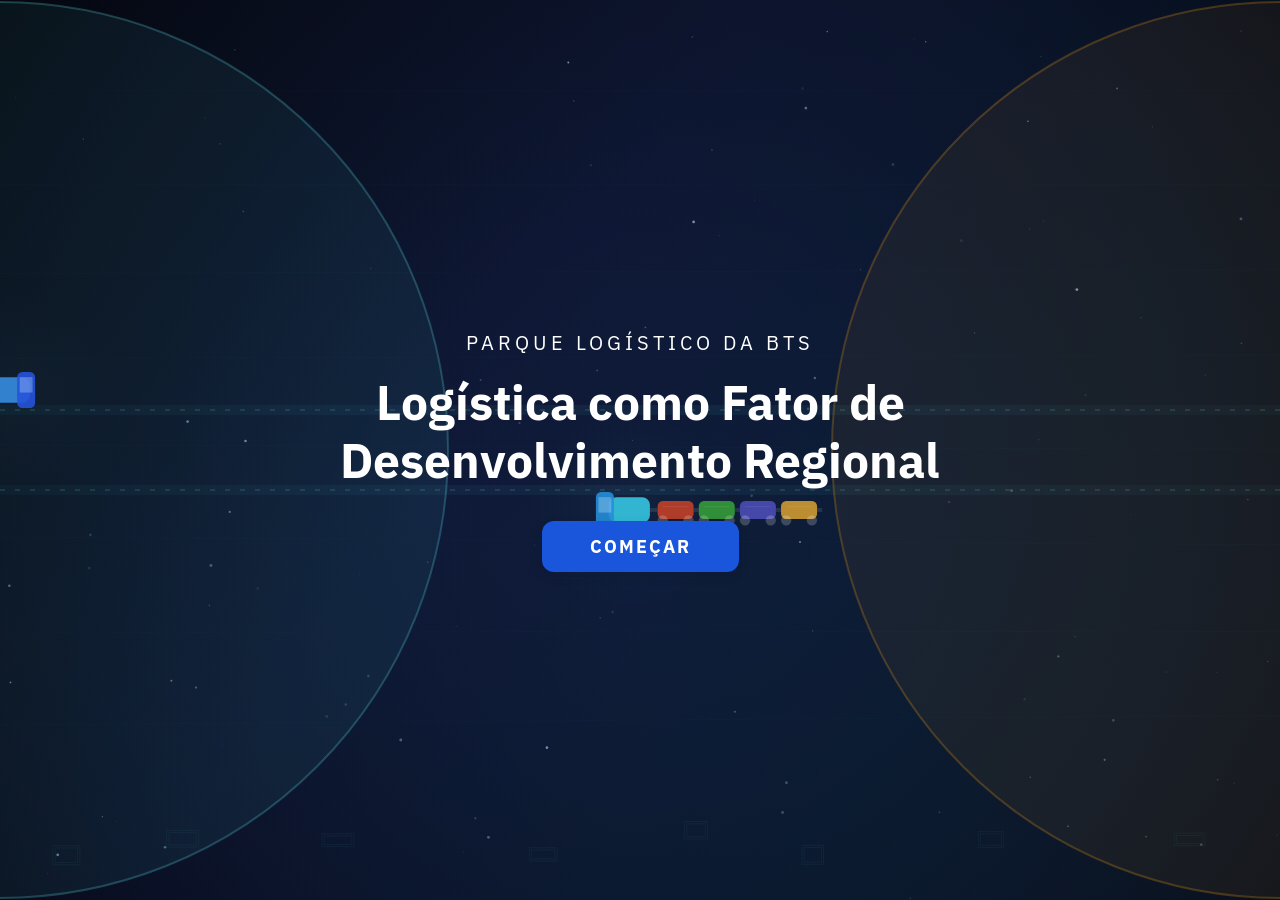
==== pensarbahia-apr/index.html @ d53bf8af "fix: remove inline display:none de #areas-fullscreen que impedia .active de funcionar" ====
<!DOCTYPE html>
<html lang="pt-BR">
<head>
<meta charset="UTF-8">
<meta name="viewport" content="width=device-width, initial-scale=1.0">
<title>Pensar Bahia — Sistema de Estrutura Logística</title>

<link rel="preconnect" href="https://fonts.googleapis.com">
<link rel="preconnect" href="https://fonts.gstatic.com" crossorigin>
<link href="https://fonts.googleapis.com/css2?family=IBM+Plex+Sans:wght@400;500;600;700;800&display=swap" rel="stylesheet">

<link rel="stylesheet" href="https://unpkg.com/leaflet@1.9.4/dist/leaflet.css" />

<link rel="stylesheet" href="css/style.css">
</head>
<body>

<!-- ====== COVER FULLSCREEN ====== -->
<div class="cover-slide active" data-slide="0">
  <canvas id="cover-canvas"></canvas>
  <div class="cover-overlay">
    <div class="cover-inner">
      <div class="cover-label">Parque Log&iacute;stico da BTS</div>
      <h1 class="cover-title"><span>Log&iacute;stica como Fator de</span><span>Desenvolvimento Regional</span></h1>
      <button class="cover-btn" id="cover-start">COME&Ccedil;AR</button>
    </div>
  </div>
</div>

<div id="image-viewer" class="image-viewer" style="display:none">
  <div class="iv-header">
    <span class="iv-title" id="iv-title"></span>
    <button id="iv-close" class="iv-close">&times;</button>
  </div>
  <div class="iv-body">
    <img id="iv-image" src="" alt="">
  </div>
</div>

<!-- ====== SIDEBAR ====== -->
<div id="sidebar" class="sidebar">
  <div class="sidebar-header">
    <span>Camadas</span>
    <button id="sidebar-close" class="sidebar-close">&times;</button>
  </div>
  <div class="sidebar-content" id="layer-controls"></div>
</div>
<div id="sidebar-overlay" class="sidebar-overlay"></div>

<!-- ====== PAINEL DE SLIDES ====== -->
<div class="slide-panel">
  <div class="slide-tabs">
    <button class="slide-tab" data-slide="1">&#x1F30D; Integra&ccedil;&atilde;o Bahia - Brasil</button>
    <button class="slide-tab" data-slide="2">&#x1F4CD; Bahia</button>
    <button class="slide-tab" data-slide="3">&#x1F4CD; Macrorregi&atilde;o</button>
     <button class="slide-tab" data-slide="4">&#x1F333; Parque Log&iacute;stico da BTS</button>
     <button class="slide-tab" data-slide="5">&#x1F4CA; &Aacute;reas Cont&iacute;guas</button>
   </div>

  <div class="slide-body">
    <!-- Slide 1: Integração Bahia - Brasil -->
    <div class="slide-page" data-slide="1">
      <h1 class="slide-title">Integra&ccedil;&atilde;o Bahia - Brasil</h1>
      <p class="slide-subtitle">Brasil, Bahia, ferrovias e cidades do plano de integra&ccedil;&atilde;o</p>
      <div class="page-layers" data-page="0"></div>
      <button class="toggle-all-btn" data-page="0">Selecionar todos</button>
      <button class="slide-next-btn" data-next="2">Pr&oacute;ximo &rsaquo;</button>
    </div>

    <!-- Slide 2: Bahia -->
    <div class="slide-page" data-slide="2">
      <h1 class="slide-title">Bahia</h1>
      <p class="slide-subtitle">Mapa interativo do estado da Bahia</p>
      <button class="slide-next-btn" data-next="3">Pr&oacute;ximo &rsaquo;</button>
    </div>

    <!-- Slide 3: Macrorregião -->
    <div class="slide-page" data-slide="3">
      <h1 class="slide-title">Macrorregi&atilde;o</h1>
      <p class="slide-subtitle">Bahia, cidades, ferrovias e rodovias da macrorregi&atilde;o</p>
      <div class="page-layers" data-page="2"></div>
      <button class="toggle-all-btn" data-page="2">Selecionar todos</button>
      <button class="slide-next-btn" data-next="4">Pr&oacute;ximo &rsaquo;</button>
    </div>

    <!-- Slide 4: Parque Logístico da BTS -->
    <div class="slide-page" data-slide="4">
      <h1 class="slide-title">Parque Log&iacute;stico da BTS</h1>
      <p class="slide-subtitle">Ferrovias e rodovias do parque log&iacute;stico da BTS</p>
      <div class="page-layers" data-page="3"></div>
      <button class="toggle-all-btn" data-page="3">Selecionar todos</button>
       <button class="gallery-open-btn" id="gallery-open-btn">Abrir Galeria de Imagens</button>
     </div>

     <!-- Slide 5: Áreas Contíguas -->
     <div class="slide-page" data-slide="5">
       <h1 class="slide-title">&Aacute;reas Cont&iacute;guas Dispon&iacute;veis Complexo Log&iacute;stico CIA</h1>
       <p class="slide-subtitle">Clique nas setas para navegar entre as imagens</p>
     </div>
   </div>
 </div>

<!-- ====== GALERIA FLUTUANTE (sobre o mapa) ====== -->
<div class="gallery-overlay" id="gallery-overlay">
  <div class="gallery-body">
    <div class="gallery-grid" id="gallery-grid"></div>
  </div>
</div>

<!-- ====== MAPA ====== -->
<div class="map-page">
  <div class="map-header">
    <h2>Infraestrutura Logística da Bahia</h2>
    <div class="map-header-actions">
      <button class="cover-return-btn" id="cover-return">&#x1F3F7; Capa</button>
      <button id="sidebar-toggle" class="sidebar-toggle">&#9654;</button>
      <div class="base-toggles">
        <button class="layer-btn base active" data-baselayer="mapa">&#x1F5FA;</button>
        <button class="layer-btn base" data-baselayer="satelite">&#x1F4F7;</button>
      </div>
      <button id="edit-mancha-btn" class="cover-return-btn" style="display:none">✎ Editar mancha</button>
    </div>
  </div>

  <div class="map-container-wrapper">
    <div id="map-container"></div>

     <div id="bahia-fullscreen" class="bahia-fullscreen">
       <div class="bahia-drag-container" id="bahia-drag-container">
         <img src="data/img/Design sem nome (9).png" alt="Mapa Interativo Bahia" id="bahia-drag-img">
       </div>
     </div>
     <div id="areas-fullscreen" class="areas-fullscreen">
       <img id="areas-img" src="" alt="Áreas Contíguas">
       <span id="areas-counter"></span>
     </div>
     <div id="map-loading">
      <div class="spinner"></div>
      <div class="load-text">Carregando mapa interativo...</div>
    </div>
  </div>
</div>

<!-- ============================================================
     SCRIPTS
     ============================================================ -->
<script src="https://unpkg.com/leaflet@1.9.4/dist/leaflet.js"></script>
<script src="js/layers-config.js"></script>
<script src="js/map-data.js"></script>
<script src="js/cover-animation.js"></script>
<script src="js/map-controller.js"></script>
</body>
</html>
---- pensarbahia-apr/css/style.css ----
/* ============================================================
   DESIGN SYSTEM — Azul Institucional (corporativo premium)
   ============================================================ */
:root {
  --blue-deep: #0a1f3d;
  --blue-medium: #1a56db;
  --blue-light: #e8eef8;
  --blue-active: #2563eb;
  --blue-hover: #1d4ed8;
  --canvas: #f1f4f9;
  --ink: #0f172a;
  --body: #334155;
  --mute: #64748b;
  --ash: #94a3b8;
  --surface-card: #ffffff;
  --surface-soft: #f8fafc;
  --surface-doc: #fafbfd;
  --surface-dark: #0a1f3d;
  --hairline: #e2e8f0;
  --hairline-soft: #eef2f6;
  --on-dark: #ffffff;
  --accent-blue-soft: #dbeafe;
  --accent-green-soft: #dcfce7;
  --accent-red-soft: #fee2e2;
  --accent-purple-soft: #f3e8ff;
  --accent-blue: #2563eb;
  --accent-green: #16a34a;
  --accent-red: #dc2626;
  --accent-purple: #9333ea;
  --primary: #1a56db;
  --primary-pressed: #1e40af;
  --on-primary: #ffffff;
  --bahia-img-pos: center;
  --radius-sm: 6px;
  --radius-md: 12px;
  --radius-lg: 16px;
  --radius-xl: 18px;
  --shadow-sm: 0 1px 3px rgba(10,31,61,0.08), 0 1px 2px rgba(10,31,61,0.06);
  --shadow-md: 0 4px 12px rgba(10,31,61,0.10), 0 2px 4px rgba(10,31,61,0.06);
  --shadow-lg: 0 8px 24px rgba(10,31,61,0.12), 0 4px 8px rgba(10,31,61,0.06);
  --spacing-xxl: 32px;
  --spacing-xl: 24px;
  --spacing-lg: 16px;
  --spacing-md: 12px;
  --spacing-sm: 8px;
  --spacing-xs: 4px;
}

* { margin: 0; padding: 0; box-sizing: border-box; }

html, body {
  height: 100%;
  font-family: 'IBM Plex Sans', -apple-system, system-ui, sans-serif;
  background: var(--canvas);
  color: var(--body);
  font-size: 16px;
  font-weight: 400;
  line-height: 1.5;
  -webkit-font-smoothing: antialiased;
}

@supports (height: 100dvh) {
  html, body { height: 100dvh; }
}

/* ============================================================
   MAP PAGE (full screen)
   ============================================================ */
.map-page {
  width: 100%;
  height: 100vh;
  display: flex;
  flex-direction: column;
  gap: var(--spacing-sm);
  padding: var(--spacing-md);
  padding-right: calc(340px + var(--spacing-md));
}

.map-header {
  display: flex;
  align-items: center;
  gap: var(--spacing-sm);
  flex-shrink: 0;
}

.map-header h2 {
  font-size: 20px;
  font-weight: 700;
  color: var(--ink);
  flex: 1;
  white-space: nowrap;
}

.map-header-actions {
  display: flex;
  align-items: center;
  gap: 8px;
  flex-shrink: 0;
}

.cover-return-btn {
  font-family: 'IBM Plex Sans', sans-serif;
  font-size: 13px;
  font-weight: 600;
  padding: 6px 16px;
  border: 1px solid var(--hairline);
  border-radius: var(--radius-sm);
  background: var(--surface-card);
  color: var(--ink);
  cursor: pointer;
  transition: all 0.15s;
  white-space: nowrap;
  box-shadow: var(--shadow-sm);
}
.cover-return-btn:hover {
  background: var(--surface-soft);
  border-color: var(--blue-medium);
  box-shadow: var(--shadow-md);
}

.base-toggles {
  display: flex;
  gap: 4px;
  flex-shrink: 0;
}

.sidebar-toggle {
  background: var(--surface-card);
  border: 1px solid var(--hairline);
  border-radius: var(--radius-sm);
  cursor: pointer;
  font-size: 14px;
  padding: 6px 14px;
  color: var(--ink);
  flex-shrink: 0;
  line-height: 1;
  transition: all 0.15s;
  display: flex;
  align-items: center;
  gap: 6px;
  font-family: 'IBM Plex Sans', sans-serif;
  font-weight: 600;
  box-shadow: var(--shadow-sm);
}
.sidebar-toggle:hover { background: var(--surface-soft); border-color: var(--blue-medium); box-shadow: var(--shadow-md); }
.sidebar-toggle .toggle-label { font-size: 13px; }

.layer-btn.base {
  font-family: 'IBM Plex Sans', sans-serif;
  font-size: 11px;
  font-weight: 600;
  padding: 4px 10px;
  border: 1px solid var(--hairline);
  border-radius: var(--radius-xl);
  background: var(--surface-card);
  color: var(--body);
  cursor: pointer;
  transition: all 0.15s;
  box-shadow: var(--shadow-sm);
}
.layer-btn.base:hover { border-color: var(--blue-medium); color: var(--blue-medium); }
.layer-btn.base.active { background: var(--blue-deep); color: var(--on-dark); border-color: var(--blue-deep); }

#info-bar {
  flex-shrink: 0;
  min-height: 0;
}
#info-bar .info-card {
  background: var(--surface-card);
  border: 1px solid var(--hairline);
  border-radius: var(--radius-sm);
  padding: var(--spacing-sm) var(--spacing-md);
  display: none;
  animation: fadeSlideIn 0.2s ease;
  box-shadow: var(--shadow-sm);
}
#info-bar .info-card.active { display: flex; align-items: center; gap: var(--spacing-sm); }
#info-bar .info-card .info-title {
  font-size: 13px;
  font-weight: 700;
  color: var(--ink);
  display: flex;
  align-items: center;
  gap: 6px;
  white-space: nowrap;
}
#info-bar .info-card .info-title .badge {
  font-size: 9px;
  font-weight: 600;
  text-transform: uppercase;
  padding: 0 6px;
  border-radius: var(--radius-xl);
  background: var(--accent-blue-soft);
  color: var(--accent-blue);
}
#info-bar .info-card .info-desc {
  font-size: 12px;
  color: var(--body);
  line-height: 1.4;
}

@keyframes fadeSlideIn {
  from { opacity: 0; transform: translateY(-4px); }
  to   { opacity: 1; transform: translateY(0); }
}

.map-container-wrapper {
  position: relative;
  flex: 1;
  min-height: 0;
  border-radius: var(--radius-md);
  overflow: hidden;
  border: 1px solid var(--hairline);
  background: var(--surface-doc);
  box-shadow: var(--shadow-md);
}

#map-container {
  width: 100%;
  height: 100%;
}

#map-loading {
  position: absolute;
  top: 0; left: 0; right: 0; bottom: 0;
  background: var(--surface-doc);
  display: flex;
  flex-direction: column;
  align-items: center;
  justify-content: center;
  z-index: 1000;
  gap: var(--spacing-lg);
  transition: opacity 0.6s ease;
}
#map-loading.hidden { opacity: 0; pointer-events: none; }

#map-loading .spinner {
  width: 40px; height: 40px;
  border: 3px solid var(--hairline);
  border-top-color: var(--blue-medium);
  border-radius: 50%;
  animation: spin 0.8s linear infinite;
}

@keyframes spin { to { transform: rotate(360deg); } }

#map-loading .load-text {
  font-size: 14px;
  font-weight: 500;
  color: var(--mute);
}

/* ============================================================
   SIDEBAR (right side)
   ============================================================ */
.sidebar {
  position: fixed;
  top: 0;
  right: -320px;
  width: 320px;
  height: 100%;
  z-index: 1000;
  background: var(--surface-card);
  border-left: 1px solid var(--hairline);
  transition: right 0.25s ease;
  display: flex;
  flex-direction: column;
  box-shadow: -4px 0 24px rgba(10,31,61,0.10);
}
.sidebar.open { right: 0; }

.sidebar .sidebar-header {
  display: flex;
  align-items: center;
  justify-content: space-between;
  padding: var(--spacing-md) var(--spacing-lg);
  border-bottom: 1px solid var(--hairline);
  flex-shrink: 0;
  font-size: 16px;
  font-weight: 700;
  color: var(--ink);
  background: var(--surface-soft);
}

.sidebar .sidebar-close {
  background: none;
  border: none;
  font-size: 22px;
  cursor: pointer;
  color: var(--mute);
  line-height: 1;
  padding: 2px 6px;
  border-radius: var(--radius-sm);
}
.sidebar .sidebar-close:hover { color: var(--ink); background: var(--hairline-soft); }

.sidebar .sidebar-content {
  flex: 1;
  overflow-y: auto;
  padding: var(--spacing-md);
  display: flex;
  flex-direction: column;
  gap: 6px;
}

.sidebar-overlay { display: none; }

/* ============================================================
   SIDEBAR CONTENT — groups & layer buttons
   ============================================================ */
.sidebar-content .layer-group {
  border: 1px solid var(--hairline);
  border-radius: var(--radius-sm);
  background: var(--surface-card);
  overflow: hidden;
  box-shadow: var(--shadow-sm);
}

.sidebar-content .group-header {
  font-size: 12px;
  font-weight: 700;
  color: var(--ink);
  padding: 10px 12px;
  cursor: pointer;
  user-select: none;
  display: flex;
  align-items: center;
  gap: 6px;
  background: var(--surface-soft);
  transition: background 0.15s;
}
.sidebar-content .group-header:hover { background: var(--blue-light); color: var(--blue-deep); }
.sidebar-content .group-arrow { font-size: 10px; width: 12px; transition: transform 0.15s; }

.sidebar-content .group-body {
  display: flex;
  flex-direction: column;
  gap: 2px;
  padding: 6px 8px;
}

.sidebar-content .layer-row {
  display: flex;
  align-items: center;
  gap: 0;
  border-radius: var(--radius-sm);
  overflow: hidden;
  width: 100%;
}

.sidebar-content .layer-btn {
  font-family: 'IBM Plex Sans', sans-serif;
  font-size: 13px;
  font-weight: 600;
  padding: 8px 12px;
  border: none;
  background: transparent;
  color: var(--body);
  cursor: pointer;
  transition: all 0.15s;
  display: flex;
  align-items: center;
  gap: 8px;
  flex: 1;
  text-align: left;
  min-width: 0;
}
.sidebar-content .layer-row:hover .layer-btn,
.sidebar-content .layer-row:hover .sub-arrow { background: var(--surface-soft); }
.sidebar-content .layer-btn:hover { color: var(--blue-medium); }
.sidebar-content .layer-btn.active { background: var(--blue-deep); color: var(--on-dark); }
.sidebar-content .layer-row:has(.layer-btn.active):hover .sub-arrow { background: var(--surface-soft); color: var(--blue-deep); }
.sidebar-content .layer-btn .dot {
  width: 10px; height: 10px;
  border-radius: 50%;
  display: inline-block;
  flex-shrink: 0;
}

.sidebar-content .sub-arrow {
  background: transparent;
  border: none;
  border-left: 1px solid var(--hairline);
  padding: 8px 10px;
  cursor: pointer;
  font-size: 10px;
  color: var(--mute);
  line-height: 1;
  transition: all 0.15s;
  flex-shrink: 0;
}
.sidebar-content .sub-arrow:hover { color: var(--blue-medium); background: var(--surface-soft); }

.sidebar-content .sub-items {
  display: none;
  flex-direction: column;
  gap: 1px;
  padding: 0 0 4px 24px;
  max-height: 240px;
  overflow-y: auto;
}
.sidebar-content .sub-items.open { display: flex; }

.sidebar-content .sub-item {
  font-family: 'IBM Plex Sans', sans-serif;
  font-size: 12px;
  font-weight: 500;
  padding: 5px 10px;
  border: none;
  border-radius: var(--radius-sm);
  background: transparent;
  color: var(--body);
  cursor: pointer;
  transition: all 0.15s;
  display: flex;
  align-items: center;
  gap: 6px;
  width: 100%;
  text-align: left;
}
.sidebar-content .sub-item:hover { background: var(--blue-light); color: var(--blue-medium); }
.sidebar-content .sub-item.active { color: var(--blue-deep); font-weight: 600; }
.sidebar-content .sub-item .sub-dot {
  width: 6px; height: 6px;
  border-radius: 50%;
  display: inline-block;
  flex-shrink: 0;
  opacity: 0.3;
  transition: opacity 0.15s;
}
.sidebar-content .sub-item.active .sub-dot { opacity: 1; }

/* ============================================================
   LEAFLET OVERRIDES
   ============================================================ */
.leaflet-control-attribution { font-size: 10px !important; }
.leaflet-control-zoom { display: none !important; }
.leaflet-popup-content-wrapper { border-radius: var(--radius-sm) !important; box-shadow: var(--shadow-md) !important; }
.leaflet-popup-content { font-family: 'IBM Plex Sans', sans-serif !important; font-size: 13px !important; }

/* ============================================================
   RESPONSIVE / MOBILE
   ============================================================ */
@media (max-width: 820px) {
  .map-page { padding: var(--spacing-sm); gap: var(--spacing-xs); padding-right: var(--spacing-sm); }
  .map-header { flex-wrap: wrap; gap: var(--spacing-xs); }
  .map-header h2 { font-size: 14px; }
  .sidebar-toggle { font-size: 13px; padding: 4px 8px; }
  .sidebar-toggle .toggle-label { display: none; }

  .sidebar-overlay {
    display: block;
    position: fixed;
    top: 0; left: 0; right: 0; bottom: 0;
    background: rgba(10,31,61,0.45);
    z-index: 999;
    opacity: 0;
    visibility: hidden;
    transition: opacity 0.25s ease, visibility 0.25s ease;
  }
  .sidebar-overlay.open { opacity: 1; visibility: visible; }

  .sidebar { width: 100%; right: -100%; }
  .sidebar.open { right: 0; }

  #info-bar .info-card.active { flex-direction: column; align-items: flex-start; gap: 2px; }
  #info-bar .info-card .info-desc { font-size: 11px; }
  #info-bar .info-card .info-title { font-size: 12px; white-space: normal; }
}

@media (max-width: 480px) {
  .nav-btn { font-size: 11px; padding: 5px 10px; }
}

/* ============================================================
   IMAGE VIEWER (floating overlay on map)
   ============================================================ */
.image-viewer {
  position: fixed;
  bottom: 80px;
  right: 340px;
  z-index: 1100;
  background: var(--surface-card);
  border: 1px solid var(--hairline);
  border-radius: var(--radius-sm);
  box-shadow: var(--shadow-lg);
  width: 640px;
  max-height: 720px;
  display: flex;
  flex-direction: column;
  overflow: hidden;
  cursor: default;
}
.image-viewer .iv-header {
  display: flex;
  align-items: center;
  justify-content: space-between;
  padding: var(--spacing-xs) var(--spacing-sm);
  background: var(--surface-soft);
  border-bottom: 1px solid var(--hairline);
  cursor: move;
  user-select: none;
}
.image-viewer .iv-title {
  font-size: 12px;
  font-weight: 600;
  color: var(--ink);
  white-space: nowrap;
  overflow: hidden;
  text-overflow: ellipsis;
}
.image-viewer .iv-close {
  background: none;
  border: none;
  font-size: 18px;
  cursor: pointer;
  color: var(--mute);
  line-height: 1;
  padding: 0 2px;
}
.image-viewer .iv-close:hover { color: var(--ink); }
.image-viewer .iv-body {
  flex: 1;
  overflow: auto;
  display: flex;
  align-items: center;
  justify-content: center;
  min-height: 100px;
}
.image-viewer .iv-body img {
  max-width: 100%;
  max-height: 560px;
  display: block;
}

@media (max-height: 480px) and (orientation: landscape) {
  .map-page { padding: var(--spacing-xs); }
  .sidebar { width: 100%; right: -100%; }
}

/* ============================================================
   SLIDE PANEL (right side overlay)
   ============================================================ */
.slide-panel {
  position: fixed;
  top: 0;
  right: 0;
  width: 340px;
  height: 100%;
  z-index: 900;
  background: var(--surface-card);
  border-left: 1px solid var(--hairline);
  display: flex;
  flex-direction: column;
  box-shadow: -4px 0 24px rgba(10,31,61,0.10);
}

.slide-tabs {
  display: flex;
  flex-direction: column;
  gap: 2px;
  padding: var(--spacing-md);
  border-bottom: 1px solid var(--hairline);
  flex-shrink: 0;
}

.slide-tab {
  font-family: 'IBM Plex Sans', sans-serif;
  font-size: 12px;
  font-weight: 600;
  padding: 10px 14px;
  border: 1px solid var(--hairline);
  border-radius: var(--radius-sm);
  background: var(--surface-doc);
  color: var(--body);
  cursor: pointer;
  transition: all 0.15s;
  text-align: left;
}
.slide-tab:hover { border-color: var(--blue-medium); color: var(--blue-medium); }
.slide-tab.active {
  background: var(--blue-deep);
  color: var(--on-dark);
  border-color: var(--blue-deep);
  box-shadow: 0 2px 8px rgba(10,31,61,0.20);
}

.slide-body {
  flex: 1;
  overflow-y: auto;
  padding: var(--spacing-lg);
}

.slide-page {
  display: none;
  flex-direction: column;
  gap: var(--spacing-lg);
}
.slide-page.active { display: flex; }

.slide-title {
  font-size: 28px;
  font-weight: 800;
  color: var(--ink);
  line-height: 1.2;
  letter-spacing: -0.5px;
}

.slide-subtitle {
  font-size: 14px;
  color: var(--mute);
  margin-top: -8px;
}

.page-layers {
  display: flex;
  flex-direction: column;
  gap: 4px;
}

.page-layer-btn {
  font-family: 'IBM Plex Sans', sans-serif;
  font-size: 14px;
  font-weight: 600;
  padding: 10px 14px;
  border: 1px solid var(--hairline);
  border-radius: var(--radius-sm);
  background: var(--surface-doc);
  color: var(--body);
  cursor: pointer;
  transition: all 0.15s;
  text-align: left;
  display: flex;
  align-items: center;
  gap: 8px;
}
.page-layer-btn:hover { border-color: var(--blue-medium); color: var(--blue-medium); }
.page-layer-btn.active {
  background: var(--blue-deep);
  color: var(--on-dark);
  border-color: var(--blue-deep);
  box-shadow: 0 2px 8px rgba(10,31,61,0.15);
}
.page-layer-btn .page-dot {
  width: 10px; height: 10px;
  border-radius: 50%;
  display: inline-block;
  flex-shrink: 0;
}

/* ============================================================
   IMAGE GRID (Parque Logístico)
   ============================================================ */
.image-grid-section {
  border-top: 1px solid var(--hairline);
  padding-top: var(--spacing-lg);
}

.grid-title {
  font-size: 16px;
  font-weight: 700;
  color: var(--ink);
  margin-bottom: var(--spacing-md);
}

.image-grid {
  display: grid;
  grid-template-columns: 1fr 1fr;
  gap: 8px;
}

.image-grid-item {
  position: relative;
  border: 1px solid var(--hairline);
  border-radius: var(--radius-sm);
  overflow: hidden;
  cursor: pointer;
  transition: transform 0.15s, box-shadow 0.15s;
  aspect-ratio: 4 / 3;
  background: var(--surface-soft);
  display: flex;
  align-items: center;
  justify-content: center;
}
.image-grid-item:hover {
  transform: scale(1.03);
  box-shadow: var(--shadow-md);
  z-index: 1;
}

.image-grid-item img {
  width: 100%;
  height: 100%;
  object-fit: cover;
  display: block;
}

.image-grid-item .grid-item-label {
  position: absolute;
  bottom: 0;
  left: 0;
  right: 0;
  padding: 4px 8px;
  font-size: 10px;
  font-weight: 600;
  background: rgba(10,31,61,0.70);
  color: #fff;
  text-align: center;
  white-space: nowrap;
  overflow: hidden;
  text-overflow: ellipsis;
}

@media (max-width: 820px) {
  .slide-panel {
    width: 100%;
    height: 50%;
    top: auto;
    bottom: 0;
    border-left: none;
    border-top: 1px solid var(--hairline);
    box-shadow: 0 -4px 16px rgba(10,31,61,0.10);
  }
  .slide-tabs {
    flex-direction: row;
    overflow-x: auto;
  }
  .slide-tab {
    flex-shrink: 0;
    font-size: 11px;
    padding: 8px 12px;
  }
  .slide-title { font-size: 22px; }
  .image-grid { grid-template-columns: 1fr 1fr; }

  .gallery-overlay {
    width: 100% !important;
    height: 50% !important;
    border-radius: 0 !important;
    top: auto !important;
    bottom: 0 !important;
    left: 0 !important;
  }
}

/* ============================================================
   LARGE IMAGE GALLERY (floating over map ocean area)
   ============================================================ */
.gallery-overlay {
  position: fixed;
  top: 60px;
  right: 16px;
  width: 680px;
  height: 420px;
  z-index: 1100;
  background: var(--surface-card);
  border: 1px solid var(--hairline);
  border-radius: var(--radius-md);
  box-shadow: var(--shadow-lg);
  display: none;
  flex-direction: column;
  resize: both;
  overflow: auto;
  min-width: 300px;
  min-height: 200px;
}
.gallery-overlay.open { display: flex; }

.gallery-body {
  flex: 1;
  overflow: hidden;
  padding: var(--spacing-sm);
}

.gallery-grid {
  display: grid;
  grid-template-columns: repeat(3, 1fr);
  gap: 8px;
}

.gallery-item:last-child {
  grid-column: 2;
}

.gallery-item {
  position: relative;
  border: 1px solid var(--hairline);
  border-radius: var(--radius-sm);
  overflow: hidden;
  cursor: pointer;
  transition: transform 0.15s, box-shadow 0.15s;
  aspect-ratio: 4 / 3;
  background: var(--surface-soft);
  display: flex;
  align-items: center;
  justify-content: center;
}
.gallery-item:hover {
  transform: scale(1.05);
  box-shadow: var(--shadow-lg);
  z-index: 2;
}
.gallery-item.gallery-hidden {
  opacity: 0;
  visibility: hidden;
  pointer-events: none;
}

.gallery-item img {
  width: 100%;
  height: 100%;
  object-fit: cover;
  display: block;
}

.gallery-item .gallery-label {
  position: absolute;
  bottom: 0;
  left: 0;
  right: 0;
  padding: 6px 10px;
  font-size: 11px;
  font-weight: 600;
  background: rgba(10,31,61,0.70);
  color: #fff;
  text-align: center;
  white-space: nowrap;
  overflow: hidden;
  text-overflow: ellipsis;
}

.toggle-all-btn, .gallery-open-btn {
  font-family: 'IBM Plex Sans', sans-serif;
  font-size: 14px;
  font-weight: 600;
  padding: 12px 16px;
  border: 1px solid var(--blue-medium);
  border-radius: var(--radius-sm);
  background: var(--blue-medium);
  color: var(--on-primary);
  cursor: pointer;
  transition: all 0.15s;
  text-align: center;
  margin-top: var(--spacing-sm);
  box-shadow: var(--shadow-sm);
}
.toggle-all-btn { border-color: var(--blue-deep); background: var(--blue-deep); color: var(--on-dark); }
.toggle-all-btn:hover { background: #0d2b55; box-shadow: var(--shadow-md); }
.toggle-all-btn.active { background: var(--accent-red-soft); border-color: var(--accent-red); color: var(--accent-red); }
.gallery-open-btn:hover { background: var(--blue-hover); box-shadow: var(--shadow-md); }

/* ============================================================
   BAHIA FULLSCREEN / DRAG
   ============================================================ */
.bahia-fullscreen {
  position: absolute;
  top: 0;
  left: 0;
  width: 100%;
  height: 100%;
  z-index: 500;
  display: none;
  background: #fff;
}
.bahia-fullscreen.active { display: block; }

.areas-fullscreen {
  position: absolute;
  top: 0;
  left: 0;
  width: 100%;
  height: 100%;
  z-index: 500;
  display: none;
  background: #000;
  align-items: center;
  justify-content: center;
}
.areas-fullscreen.active {
  display: flex;
}
.areas-fullscreen img {
  width: 100%;
  height: 100%;
  object-fit: contain;
}
#areas-counter {
  position: absolute;
  bottom: 20px;
  left: 50%;
  transform: translateX(-50%);
  color: #fff;
  font-size: 18px;
  font-weight: bold;
  text-shadow: 0 2px 4px rgba(0,0,0,.8);
  background: rgba(0,0,0,.5);
  padding: 4px 14px;
  border-radius: 12px;
}

.bahia-drag-container {
  width: 100%;
  height: 100%;
  overflow: hidden;
  cursor: grab;
  user-select: none;
  position: relative;
}
.bahia-drag-container:active { cursor: grabbing; }

#bahia-drag-img {
  display: block;
  width: 100%;
  height: 100%;
  object-fit: contain;
  object-position: var(--bahia-img-pos, center);
  pointer-events: none;
  user-select: none;
  -webkit-user-drag: none;
}


.slide-next-btn {
  font-family: 'IBM Plex Sans', sans-serif;
  font-size: 14px;
  font-weight: 700;
  padding: 12px 20px;
  border: none;
  border-radius: var(--radius-sm);
  background: var(--blue-medium);
  color: var(--on-primary);
  cursor: pointer;
  transition: all 0.15s;
  text-align: center;
  margin-top: 4px;
  box-shadow: var(--shadow-sm);
}
.slide-next-btn:hover {
  background: var(--blue-hover);
  transform: translateY(-1px);
  box-shadow: var(--shadow-md);
}

/* ============================================================
   CUSTOM LEGEND ENTRIES & COVER
   ============================================================ */
.cover-slide {
  position: fixed;
  top: 0; left: 0;
  width: 100%; height: 100%;
  z-index: 2000;
  display: none;
}
.cover-slide.active { display: block; }
.cover-overlay {
  position: absolute;
  top: 50%; left: 50%;
  transform: translate(-50%, -50%);
  z-index: 10;
  text-align: center;
  pointer-events: none;
}
.cover-btn { pointer-events: auto; }
#cover-canvas { width: 100%; height: 100%; display: block; }

.cover-label {
  font-size: 20px;
  color: #fff;
  text-transform: uppercase;
  letter-spacing: 4px;
  margin-bottom: 16px;
  font-weight: 400;
}
.cover-title {
  font-size: 48px;
  color: #fff;
  font-weight: 700;
  line-height: 1.2;
  margin: 0 0 32px;
}
.cover-title span {
  display: block;
}
.cover-btn {
  font-family: 'IBM Plex Sans', sans-serif;
  font-size: 18px;
  font-weight: 700;
  padding: 14px 48px;
  border: none;
  border-radius: var(--radius-md);
  background: var(--blue-medium);
  color: var(--on-primary);
  cursor: pointer;
  transition: all 0.15s;
  text-transform: uppercase;
  letter-spacing: 2px;
  box-shadow: var(--shadow-md);
}
.cover-btn:hover {
  background: var(--blue-hover);
  transform: translateY(-2px);
  box-shadow: var(--shadow-lg);
}
.legend-custom-row {
  display: flex;
  align-items: center;
  gap: 8px;
  margin-bottom: 4px;
  font-size: 13px;
  font-weight: 600;
  color: var(--ink);
}
.map-legend {
  z-index: 1000 !important;
  min-width: 200px;
}
.legend-custom-row .legend-swatch {
  width: 18px;
  height: 4px;
  flex-shrink: 0;
  display: inline-block;
}
.legend-custom-row .legend-swatch.dashed-green {
  background: repeating-linear-gradient(90deg, #2e7d32 0, #2e7d32 6px, transparent 6px, transparent 10px);
}
.legend-custom-row .legend-swatch.solid-green { background: #2e7d32; }
.legend-custom-row .legend-swatch.dashed-purple {
  background: repeating-linear-gradient(90deg, #7b1fa2 0, #7b1fa2 6px, transparent 6px, transparent 10px);
}
.legend-custom-row .legend-swatch.solid-purple { background: #7b1fa2; }

.route-label { background: none !important; border: none !important; }
.route-label span { display: inline-block; }

/* ============================================================
   VIDEO OVERLAYS (floating over map, mix-blend-mode multiply)
   ============================================================ */
.video-overlay {
  position: absolute;
  z-index: 560;
  min-width: 160px;
  min-height: 90px;
  background: transparent;
  border: 1px solid rgba(255,255,255,0.15);
  border-radius: var(--radius-sm);
  display: flex;
  flex-direction: column;
  overflow: hidden;
  resize: both;
}
.video-overlay:hover { border-color: rgba(255,255,255,0.3); }
.video-overlay video {
  position: absolute;
  opacity: 0;
  pointer-events: none;
  width: 1px;
  height: 1px;
}
.video-overlay canvas {
  width: 100%;
  height: 100%;
  display: block;
  pointer-events: none;
}
.video-overlay::after {
  content: "\25F0";
  position: absolute;
  bottom: 2px;
  right: 4px;
  font-size: 14px;
  color: rgba(255,255,255,0.6);
  pointer-events: none;
  z-index: 1;
}

/* ===== MAP IMAGE GRID (slide 4, video 10 overlay) ===== */
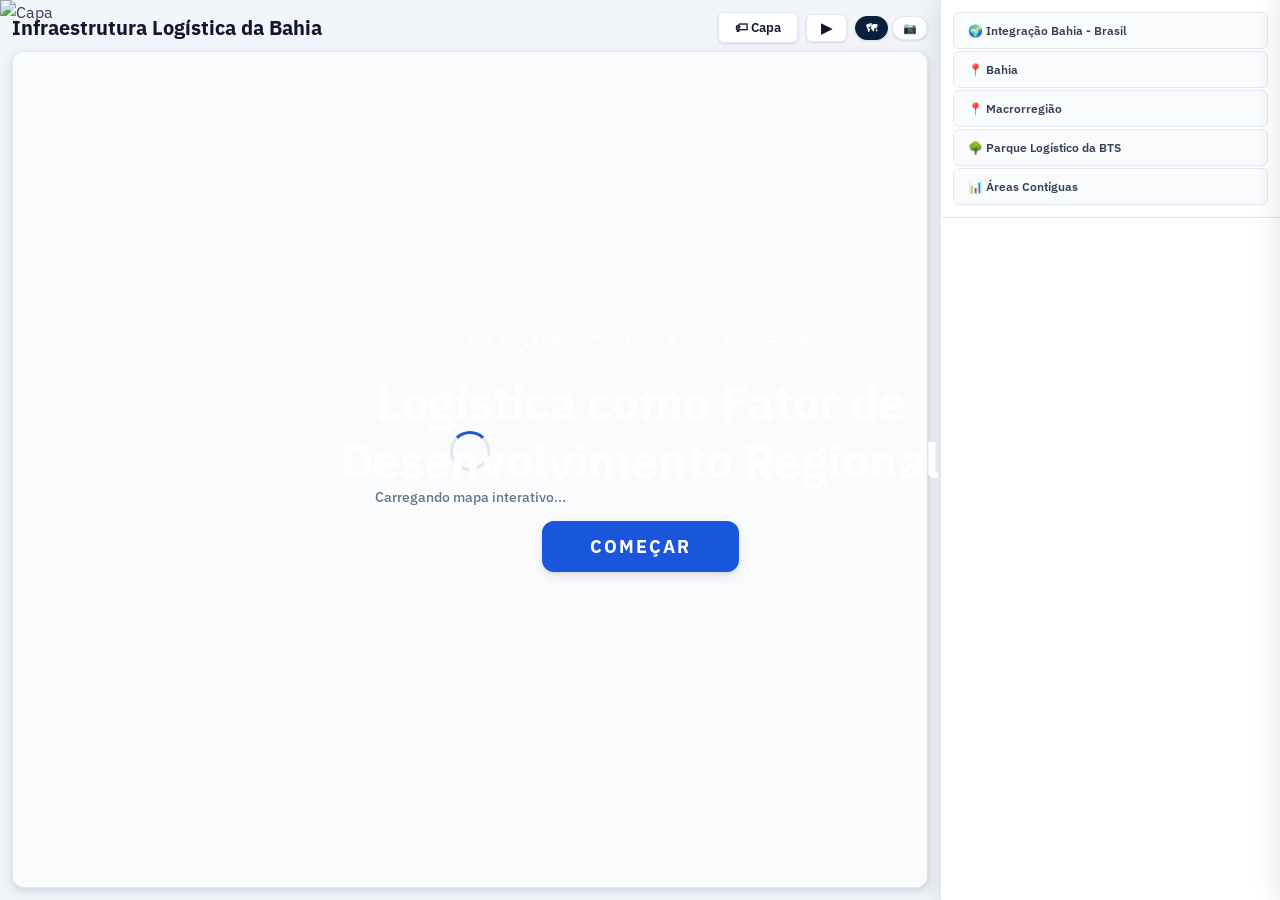
==== commit 1c78f08a: "Nova capa (imagem) + seta direita avança para slide 1 - Substitui canvas animado por imagem (data/im" ====
--- a/pensarbahia-apr/index.html
+++ b/pensarbahia-apr/index.html
@@ -17,7 +17,7 @@
 
 <!-- ====== COVER FULLSCREEN ====== -->
 <div class="cover-slide active" data-slide="0">
-  <canvas id="cover-canvas"></canvas>
+  <img id="cover-image" src="data/img/Capa apresenta&ccedil;&atilde;o.png" alt="Capa">
   <div class="cover-overlay">
     <div class="cover-inner">
       <div class="cover-label">Parque Log&iacute;stico da BTS</div>
--- a/pensarbahia-apr/css/style.css
+++ b/pensarbahia-apr/css/style.css
@@ -872,7 +872,7 @@
   height: 100%;
   z-index: 500;
   display: none;
-  background: #000;
+  background: #fff;
   align-items: center;
   justify-content: center;
 }
@@ -952,7 +952,17 @@
   display: none;
 }
 .cover-slide.active { display: block; }
-.cover-overlay {
+
+#cover-image {
+  position: absolute;
+  inset: 0;
+  width: 100%;
+  height: 100%;
+  object-fit: cover;
+  z-index: 1;
+}
+
+.cover-overlay { z-index: 2;
   position: absolute;
   top: 50%; left: 50%;
   transform: translate(-50%, -50%);
@@ -1074,7 +1084,53 @@
 }
 
 /* ===== MAP IMAGE GRID (slide 4, video 10 overlay) ===== */
- 
-
-
-
+
+/* Circle labels (subpage mode) */
+.circle-label {
+  font-family: 'IBM Plex Sans', sans-serif;
+  font-size: 13px;
+  font-weight: 700;
+  text-transform: uppercase;
+  letter-spacing: 0.3px;
+  color: #fff;
+  border: none;
+  border-radius: 4px;
+  padding: 3px 8px;
+  box-shadow: 0 2px 6px rgba(0,0,0,0.3);
+  white-space: nowrap;
+}
+.circle-label-blue {
+  background: #3498db !important;
+  border-color: #3498db !important;
+}
+.circle-label-blue.leaflet-tooltip-top::before {
+  border-top-color: #3498db !important;
+}
+.circle-label-blue.leaflet-tooltip-bottom::before {
+  border-bottom-color: #3498db !important;
+}
+.circle-label-blue.leaflet-tooltip-left::before {
+  border-left-color: #3498db !important;
+}
+.circle-label-blue.leaflet-tooltip-right::before {
+  border-right-color: #3498db !important;
+}
+.circle-label-pink {
+  background: #e91e93 !important;
+  border-color: #e91e93 !important;
+}
+.circle-label-pink.leaflet-tooltip-top::before {
+  border-top-color: #e91e93 !important;
+}
+.circle-label-pink.leaflet-tooltip-bottom::before {
+  border-bottom-color: #e91e93 !important;
+}
+.circle-label-pink.leaflet-tooltip-left::before {
+  border-left-color: #e91e93 !important;
+}
+.circle-label-pink.leaflet-tooltip-right::before {
+  border-right-color: #e91e93 !important;
+}
+
+
+
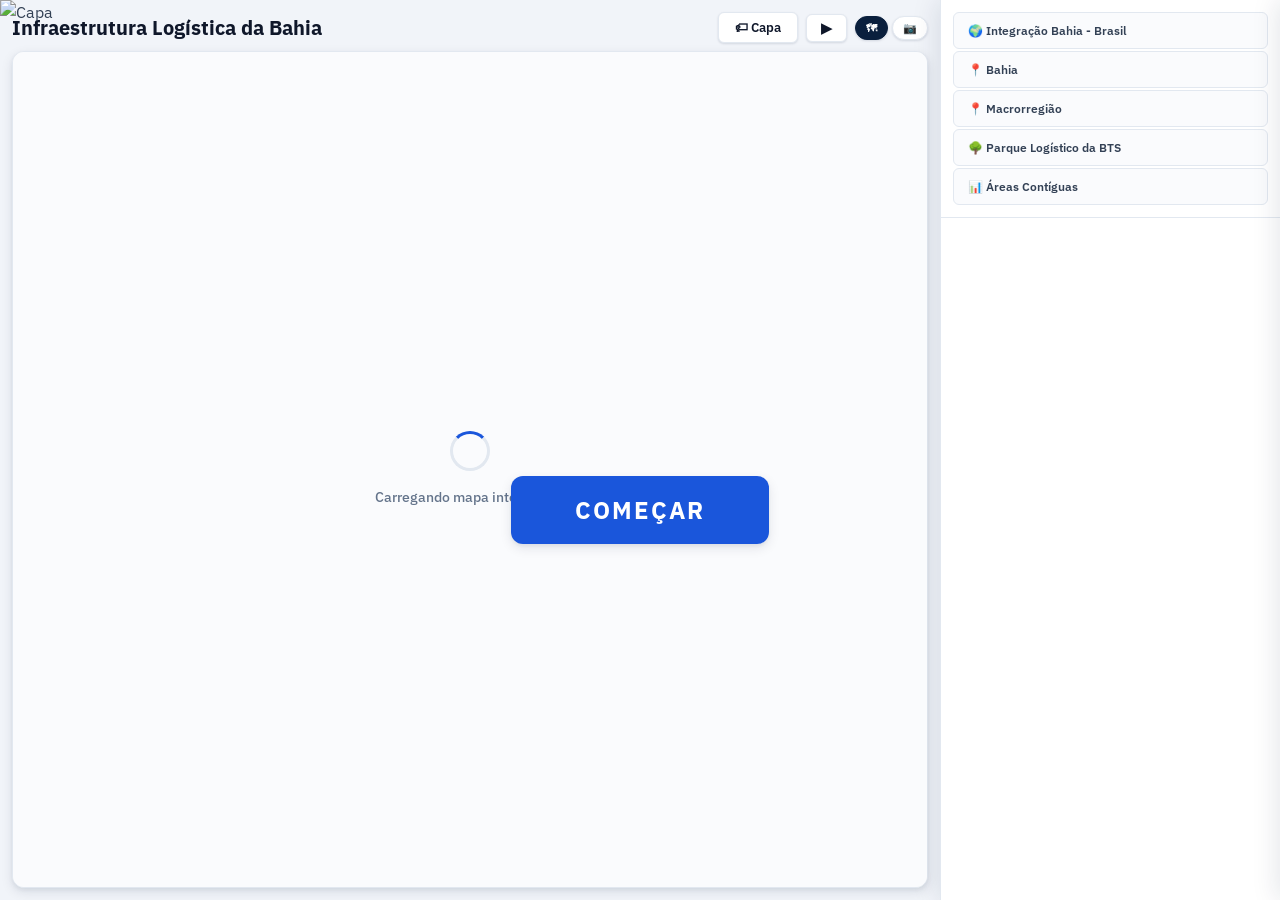
==== commit 69c00023: "Remove título da capa, botão COMEÇAR maior e mais abaixo" ====
--- a/pensarbahia-apr/index.html
+++ b/pensarbahia-apr/index.html
@@ -20,8 +20,6 @@
   <img id="cover-image" src="data/img/Capa apresenta&ccedil;&atilde;o.png" alt="Capa">
   <div class="cover-overlay">
     <div class="cover-inner">
-      <div class="cover-label">Parque Log&iacute;stico da BTS</div>
-      <h1 class="cover-title"><span>Log&iacute;stica como Fator de</span><span>Desenvolvimento Regional</span></h1>
       <button class="cover-btn" id="cover-start">COME&Ccedil;AR</button>
     </div>
   </div>
--- a/pensarbahia-apr/css/style.css
+++ b/pensarbahia-apr/css/style.css
@@ -993,9 +993,10 @@
 }
 .cover-btn {
   font-family: 'IBM Plex Sans', sans-serif;
-  font-size: 18px;
+  font-size: 24px;
   font-weight: 700;
-  padding: 14px 48px;
+  padding: 18px 64px;
+  margin-top: 120px;
   border: none;
   border-radius: var(--radius-md);
   background: var(--blue-medium);
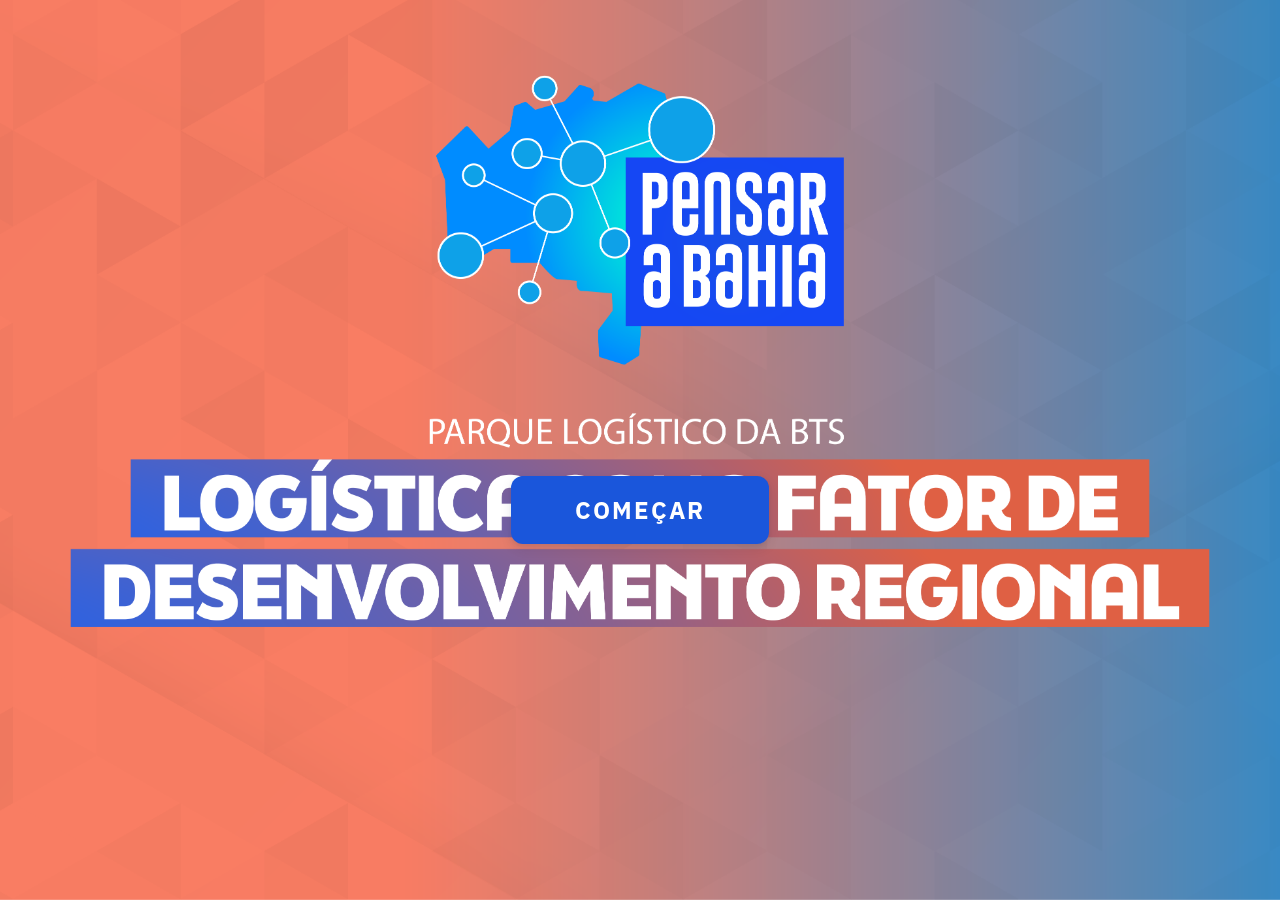
==== commit c056a2a4: "Adiciona painel de coordenadas clicavel nos slides 3 e 4" ====
--- a/pensarbahia-apr/index.html
+++ b/pensarbahia-apr/index.html
@@ -99,9 +99,19 @@
  </div>
 
 <!-- ====== GALERIA FLUTUANTE (sobre o mapa) ====== -->
+<div class="cia-norte-backdrop" id="gallery-backdrop"></div>
 <div class="gallery-overlay" id="gallery-overlay">
   <div class="gallery-body">
     <div class="gallery-grid" id="gallery-grid"></div>
+  </div>
+</div>
+
+<!-- ====== CIA NORTE OVERLAY (slide 4, vídeo 9) ====== -->
+<div class="cia-norte-backdrop" id="cia-norte-backdrop"></div>
+<div class="cia-norte-overlay" id="cia-norte-overlay">
+  <div class="cia-norte-body">
+    <img src="data/img/CIA NORTE.png" alt="CIA NORTE">
+    <button class="cia-norte-close" id="cia-norte-close">&times;</button>
   </div>
 </div>
 
@@ -122,6 +132,7 @@
 
   <div class="map-container-wrapper">
     <div id="map-container"></div>
+    <div id="coord-debug" style="position:absolute;bottom:45px;right:10px;z-index:1000;background:rgba(0,0,0,0.75);color:#fff;padding:6px 10px;border-radius:4px;font-size:12px;font-family:monospace;cursor:pointer;display:none;user-select:text;" onclick="copyCoords()" title="Clique para copiar">[carregando...]</div>
 
      <div id="bahia-fullscreen" class="bahia-fullscreen">
        <div class="bahia-drag-container" id="bahia-drag-container">
--- a/pensarbahia-apr/css/style.css
+++ b/pensarbahia-apr/css/style.css
@@ -778,7 +778,7 @@
   gap: 8px;
 }
 
-.gallery-item:last-child {
+.gallery-item:last-child:nth-child(3n+1) {
   grid-column: 2;
 }
 
@@ -849,6 +849,60 @@
 .toggle-all-btn.active { background: var(--accent-red-soft); border-color: var(--accent-red); color: var(--accent-red); }
 .gallery-open-btn:hover { background: var(--blue-hover); box-shadow: var(--shadow-md); }
 
+.cia-norte-backdrop {
+  position: fixed;
+  inset: 0;
+  z-index: 535;
+  background: #fff;
+  display: none;
+}
+.cia-norte-backdrop.open { display: block; }
+
+.cia-norte-overlay {
+  position: fixed;
+  top: 10vh; left: 10vw;
+  width: 80vw;
+  max-width: 1000px;
+  height: 80vh;
+  z-index: 540;
+  background: var(--surface-card);
+  border: 1px solid var(--hairline);
+  border-radius: var(--radius-md);
+  box-shadow: var(--shadow-lg);
+  display: none;
+  overflow: auto;
+  resize: both;
+  min-width: 200px;
+  min-height: 120px;
+}
+.cia-norte-overlay.open { display: flex; }
+.cia-norte-body {
+  flex: 1;
+  display: flex;
+  align-items: center;
+  justify-content: center;
+  padding: 8px;
+}
+.cia-norte-body img {
+  width: 100%;
+  height: 100%;
+  object-fit: contain;
+  display: block;
+}
+.cia-norte-close {
+  position: absolute;
+  top: 8px; right: 12px;
+  font-size: 32px;
+  line-height: 1;
+  background: none;
+  border: none;
+  cursor: pointer;
+  color: var(--ink);
+  z-index: 2;
+  padding: 4px 8px;
+}
+.cia-norte-close:hover { color: var(--accent-red); }
+
 /* ============================================================
    BAHIA FULLSCREEN / DRAG
    ============================================================ */
@@ -1042,6 +1096,9 @@
 
 .route-label { background: none !important; border: none !important; }
 .route-label span { display: inline-block; }
+.subpage-hide-labels .route-label,
+.subpage-hide-labels .city-label { display: none !important; }
+.subpage-hide-labels .video-overlay { pointer-events: none !important; }
 
 /* ============================================================
    VIDEO OVERLAYS (floating over map, mix-blend-mode multiply)
@@ -1057,7 +1114,6 @@
   display: flex;
   flex-direction: column;
   overflow: hidden;
-  resize: both;
 }
 .video-overlay:hover { border-color: rgba(255,255,255,0.3); }
 .video-overlay video {
